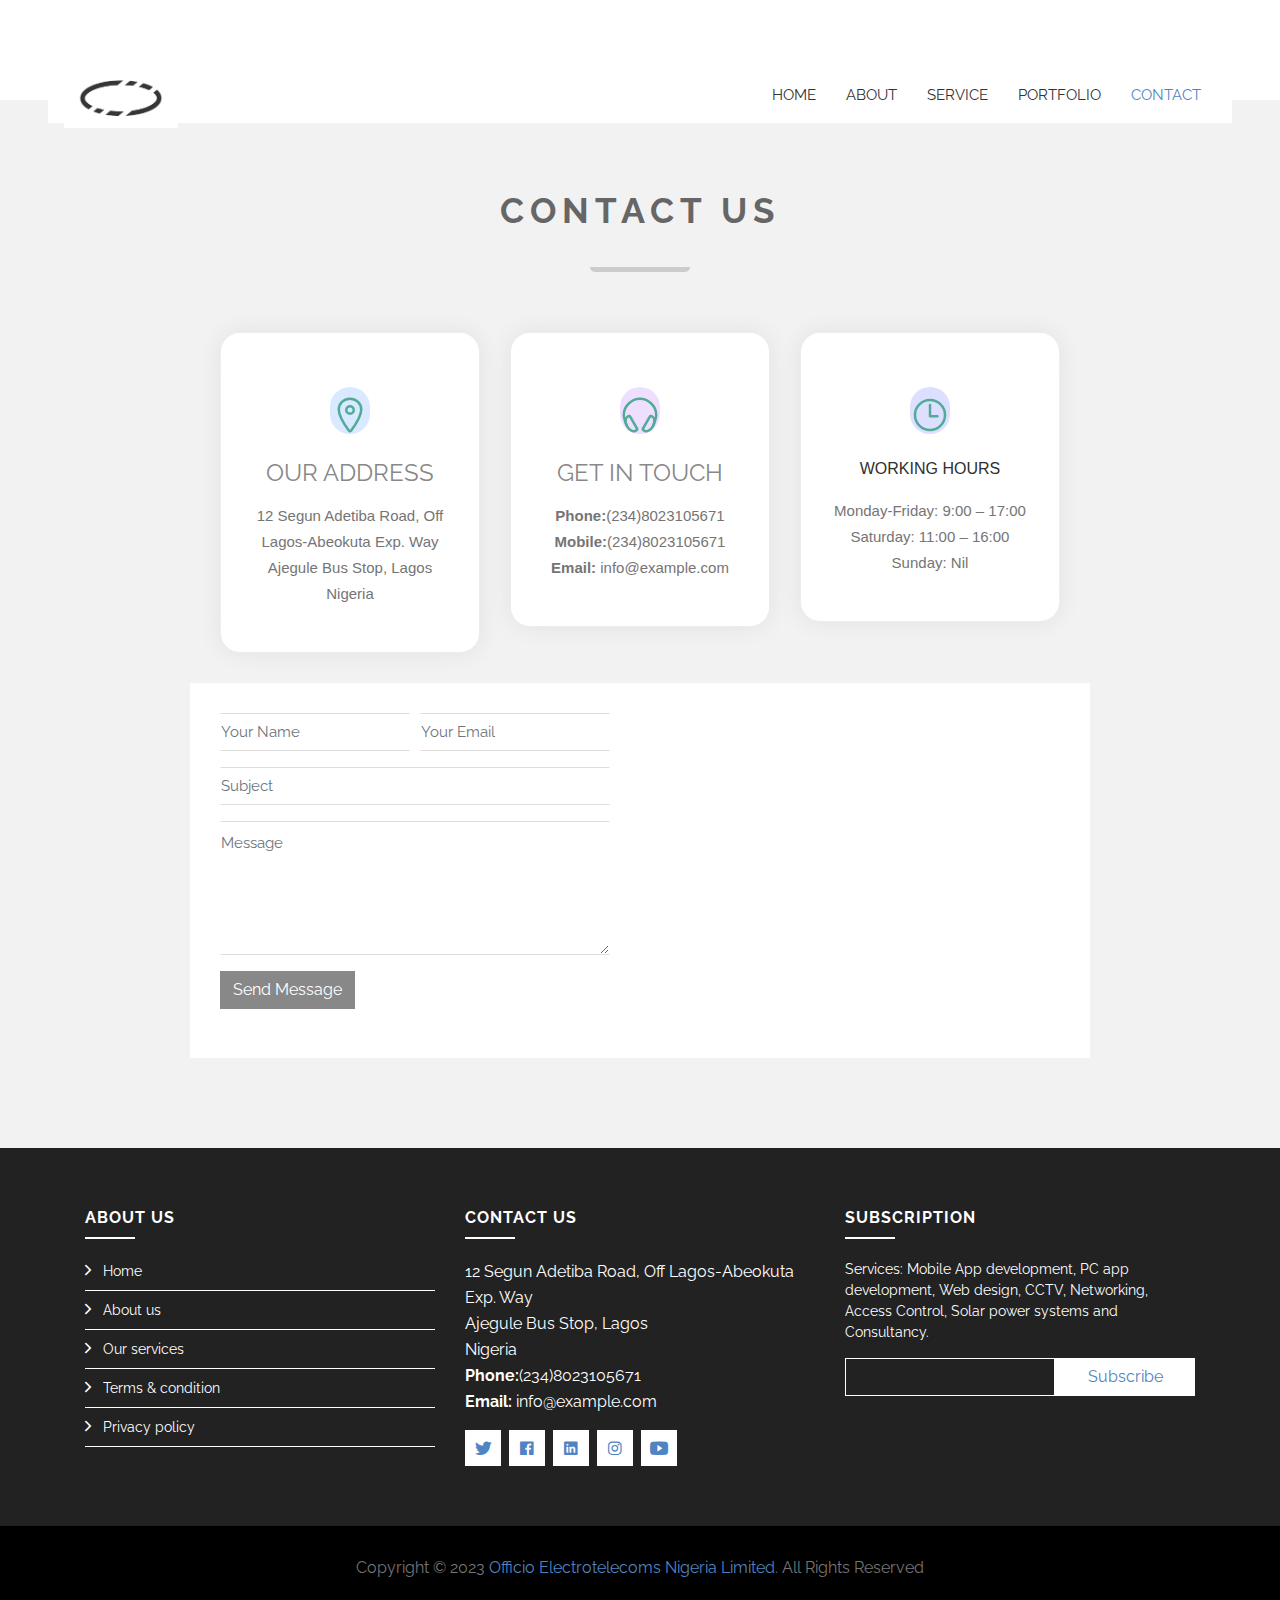
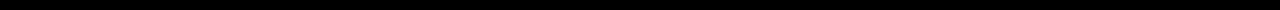
==== contact.html @ c7faecf1 "This is a new commit for what I originally planned to be an amendmend" ====
<!DOCTYPE html>
<html lang="en">
  <head>
    <meta charset="utf-8" />
    <title>Contact - Officio Electrotelecoms Nigeria Limited</title>
    <meta content="width=device-width, initial-scale=1.0" name="viewport" />
    <meta content="IT Company Website Template" name="keywords" />
    <meta content="IT Company Website Template" name="description" />

    <!-- Favicon -->
    <link href="img/logo1.jpg" rel="icon" />

    <!-- Google Font -->
    <link
      href="https://fonts.googleapis.com/css?family=Raleway:200,300,400,500,600,700,800,900&display=swap"
      rel="stylesheet"
    />
    <link
      rel="stylesheet"
      href="https://stackpath.bootstrapcdn.com/font-awesome/4.7.0/css/font-awesome.min.css"
      integrity="sha384-wvfXpqpZZVQGK6TAh5PVlGOfQNHSoD2xbE+QkPxCAFlNEevoEH3Sl0sibVcOQVnN"
      crossorigin="anonymous"
    />
    <!-- Libraries CSS -->
    <link href="lib/bootstrap/css/bootstrap.min.css" rel="stylesheet" />
    <link href="lib/ionicons/css/ionicons.min.css" rel="stylesheet" />
    <link href="lib/owlcarousel/assets/owl.carousel.min.css" rel="stylesheet" />
    <link href="lib/lightbox/css/lightbox.min.css" rel="stylesheet" />

    <!-- Main Stylesheet -->
    <link href="css/style.css" rel="stylesheet" />
  </head>

  <body>
    <!-- Nav Start -->
    <div id="nav">
      <div class="container-fluid p-5">
        <nav class="navbar navbar-expand-md bg-dark navbar-light">
          <a href="index.html" class="navbar-brand">
            <img src="img/logo1.jpg" alt="Logo" />
          </a>
          <button
            type="button"
            class="navbar-toggler"
            data-toggle="collapse"
            data-target="#navbarCollapse"
          >
            <span class="navbar-toggler-icon"></span>
          </button>

          <div
            class="collapse navbar-collapse justify-content-between"
            id="navbarCollapse"
          >
            <div class="navbar-nav ml-auto">
              <a href="index.html" class="nav-item nav-link">Home</a>
              <a href="about.html" class="nav-item nav-link">About</a>
              <a href="service.html" class="nav-item nav-link">Service</a>
              <a href="portfolio.html" class="nav-item nav-link">Portfolio</a>
              <!-- <a href="pricing.html" class="nav-item nav-link">Pricing</a> -->
              <!-- <div class="nav-item dropdown">
                <a
                  href="#"
                  class="nav-link dropdown-toggle"
                  data-toggle="dropdown"
                  >Pages</a
                >
                <div class="dropdown-menu">
                  <a href="skill.html" class="dropdown-item">Skills</a>
                  <a href="team.html" class="dropdown-item">Team Members</a>
                  <a href="review.html" class="dropdown-item">Reviews</a>
                  <a href="client.html" class="dropdown-item">Clients</a>
                  <a href="single.html" class="dropdown-item">Single Page</a>
                </div>
              </div> -->
              <a href="contact.html" class="nav-item nav-link active"
                >Contact</a
              >
            </div>
          </div>
        </nav>
      </div>
    </div>
    <!-- Nav End -->

    <!-- Contact Start -->
    <div class="contact mt-100">
      <div class="container">
        <div class="section-header">
          <h2>Contact Us</h2>
        </div>

        <div class="container">
          <div class="row">
            <div class="col-lg-4 col-sm-6">
              <div class="item">
                <span class="icon feature_box_col_four"
                  ><img class="fa" src="/img/location-outline.svg" alt=""
                /></span>
                <h4>OUR ADDRESS</h4>

                <p>
                  12 Segun Adetiba Road, Off Lagos-Abeokuta Exp. Way<br />
                  Ajegule Bus Stop, Lagos<br />
                  Nigeria <br />
                </p>
              </div>
            </div>

            <div class="col-lg-4 col-sm-6">
              <div class="item">
                <span class="icon feature_box_col_five"
                  ><img src="/img/headset-outline.svg" alt=""
                /></span>
                <h4>GET IN TOUCH</h4>
                <p>
                  <strong>Phone:</strong>(234)8023105671<br />
                  <strong>Mobile:</strong>(234)8023105671<br />
                  <strong>Email:</strong> info@example.com<br />
                </p>
              </div>
            </div>
            <div class="col-lg-4 col-sm-6">
              <div class="item">
                <span class="icon feature_box_col_six"
                  ><img src="/img/time-outline.svg" alt=""
                /></span>
                <h6>WORKING HOURS</h6>
                <p>
                  Monday-Friday: 9:00 – 17:00 <br />
                  Saturday: 11:00 – 16:00 <br />
                  Sunday: Nil
                </p>
              </div>
            </div>
          </div>
        </div>

        <div class="row">
          <div class="col-md-6">
            <div class="form">
              <form class="contactForm">
                <div class="form-row">
                  <div class="form-group col-sm-6">
                    <input
                      type="text"
                      class="form-control"
                      placeholder="Your Name"
                    />
                  </div>
                  <div class="form-group col-sm-6">
                    <input
                      type="email"
                      class="form-control"
                      placeholder="Your Email"
                    />
                  </div>
                </div>
                <div class="form-group">
                  <input
                    type="text"
                    class="form-control"
                    placeholder="Subject"
                  />
                </div>
                <div class="form-group">
                  <textarea
                    class="form-control"
                    rows="5"
                    placeholder="Message"
                  ></textarea>
                </div>
                <div>
                  <button class="btn" type="submit">Send Message</button>
                </div>
              </form>
            </div>
          </div>
          <div class="col-md-6">
            <div class="map">
              <iframe
                src="https://www.google.com/maps/embed?pb=!1m18!1m12!1m3!1d26361250.667320687!2d-113.75533773453304!3d36.24128894212527!2m3!1f0!2f0!3f0!3m2!1i1024!2i768!4f13.1!3m3!1m2!1s0x54eab584e432360b%3A0x1c3bb99243deb742!2sUnited%20States!5e0!3m2!1sen!2sbd!4v1574923227698!5m2!1sen!2sbd"
                frameborder="0"
                style="border: 0"
                allowfullscreen=""
              ></iframe>
            </div>
          </div>
        </div>
      </div>
    </div>
    <!-- Contact End -->

    <!-- Footer Start -->
    <div class="footer">
      <div class="footer-top">
        <div class="container">
          <div class="row">
            <div class="col-lg-4 col-md-6 footer-links">
              <h4>About Us</h4>
              <ul>
                <li>
                  <i class="ion-ios-arrow-forward"></i> <a href="#">Home</a>
                </li>
                <li>
                  <i class="ion-ios-arrow-forward"></i> <a href="#">About us</a>
                </li>
                <li>
                  <i class="ion-ios-arrow-forward"></i>
                  <a href="#">Our services</a>
                </li>
                <li>
                  <i class="ion-ios-arrow-forward"></i>
                  <a href="#">Terms & condition</a>
                </li>
                <li>
                  <i class="ion-ios-arrow-forward"></i>
                  <a href="#">Privacy policy</a>
                </li>
              </ul>
            </div>

            <div class="col-lg-4 col-md-6 footer-contact">
              <h4>Contact Us</h4>
              <p style="text-align: left">
                12 Segun Adetiba Road, Off Lagos-Abeokuta Exp. Way<br />
                Ajegule Bus Stop, Lagos<br />
                Nigeria <br />
                <strong>Phone:</strong>(234)8023105671<br />
                <strong>Email:</strong> info@example.com<br />
              </p>

              <div class="social-links">
                <a href="https://freewebsitecode.com/"
                  ><i class="ion-logo-twitter"></i
                ></a>
                <a href="https://facebook.com/freewebsitecode/"
                  ><i class="ion-logo-facebook"></i
                ></a>
                <a href="https://freewebsitecode.com/"
                  ><i class="ion-logo-linkedin"></i
                ></a>
                <a href="https://freewebsitecode.com/"
                  ><i class="ion-logo-instagram"></i
                ></a>
                <a
                  href="https://www.youtube.com/channel/UC9HlQRmKgG3jeVD_fBxj1Pw/videos"
                  ><i class="ion-logo-youtube"></i
                ></a>
              </div>
            </div>

            <div class="col-lg-4 col-md-6 footer-newsletter">
              <h4>Subscription</h4>
              <p>
                Services: Mobile App development, PC app development, Web
                design, CCTV, Networking, Access Control, Solar power systems
                and Consultancy.
              </p>
              <form action="" method="post">
                <input type="email" name="email" /><input
                  type="submit"
                  value="Subscribe"
                />
              </form>
            </div>
          </div>
        </div>
      </div>

      <div class="container">
        <div class="row align-items-center">
          <div class="col-md-12 copyright text-center">
            Copyright &copy; 2023
            <a href="#">Officio Electrotelecoms Nigeria Limited</a>. All Rights
            Reserved
          </div>
        </div>
      </div>
    </div>
    <!-- Footer End -->

    <a href="#" class="back-to-top"><i class="ion-ios-arrow-up"></i></a>

    <!-- Libraries JS -->
    <script src="lib/jquery/jquery.min.js"></script>
    <script src="lib/jquery/jquery-migrate.min.js"></script>
    <script src="lib/bootstrap/js/bootstrap.bundle.min.js"></script>
    <script src="lib/easing/easing.min.js"></script>
    <script src="lib/waypoints/waypoints.min.js"></script>
    <script src="lib/counterup/counterup.min.js"></script>
    <script src="lib/owlcarousel/owl.carousel.min.js"></script>
    <script src="lib/lightbox/js/lightbox.min.js"></script>

    <!-- Main Javascript -->
    <script src="js/main.js"></script>
  </body>
</html>
---- css/style.css ----
/**************************************/
/************ General CSS *************/
/**************************************/
body {
  color: #757575;
  font-family: "Raleway", sans-serif;
  background: #ffffff;
}

a {
  color: #4f84c4;
  transition: 0.3s;
}

a:hover,
a:active,
a:focus {
  color: #666666;
  outline: none;
  text-decoration: none;
}

p {
  color: #757575;
  padding: 0;
  margin: 0 0 15px 0;
}

h1,
h2,
h3,
h4,
h5,
h6 {
  font-weight: 700;
  color: #888888;
  margin: 0 0 15px 0;
  padding: 0;
}

h4,
h5,
h6 {
  font-weight: 400;
}

.mt-100 {
  margin-top: 100px;
}

/**************************************/
/********** Back to Top CSS ***********/
/**************************************/
.back-to-top {
  position: fixed;
  display: none;
  background: #4f84c4;
  color: #ffffff;
  width: 45px;
  height: 45px;
  text-align: center;
  line-height: 1;
  font-size: 44px;
  right: 15px;
  bottom: 15px;
  transition: background 0.3s;
  z-index: 9;
}

.back-to-top i {
  color: #ffffff;
}

/**************************************/
/************** Nav CSS ***************/
/**************************************/
#nav {
  position: fixed;
  top: 0;
  width: 100%;
  height: 100px;
  padding: 20px 0;
  z-index: 999;
}

#nav.nav-sticky {
  height: 40px;
  padding: 8px 0;
  box-shadow: 0 2px 5px rgba(0, 0, 0, 0.3);
  transition: all 0.3s;
}

#nav .navbar {
  height: 100%;
  background: transparent !important;
}

#nav .navbar-brand {
  padding: 0;
}

#nav .navbar-brand img {
  position: absolute;
  max-height: 60px;
  margin-top: -27px;
  transition: all 0.5s;
}

#nav.nav-sticky .navbar-brand img {
  position: absolute;
  max-height: 50px;
  margin-top: -25px;
  transition: all 0.5s;
}

#nav .nav-link,
#nav .nav-link:focus,
#nav .nav-link:hover,
#nav .nav-link.active {
  color: #333;
}

#nav .nav-link:hover,
#nav .nav-link.active {
  color: #4f84c4;
  background: #ffffff;
  transition: none;
}

#nav .dropdown-menu {
  margin-top: 0;
  border: 0;
  border-radius: 0;
  background: #f8f9fa;
}

@media (min-width: 768px) {
  #nav,
  #nav .navbar {
    background: #fff !important;
  }

  #nav a.nav-link {
    padding: 8px 15px;
    font-size: 15px;
    text-transform: uppercase;
  }
}

@media (max-width: 768px) {
  #nav {
    height: 50px;
    margin-bottom: 120px;
  }

  #nav,
  #nav .navbar {
    /* height: 50px; */
    background: #fff !important;
  }

  #nav a.nav-link {
    padding: 5px;
  }

  #nav .dropdown-menu {
    box-shadow: none;
  }

  #nav .container-fluid {
    padding: 0;
  }
}

/**************************************/
/************* Header CSS *************/
/**************************************/
.header {
  position: relative;
  width: 100%;
  background: #ffffff;
  margin-top: 100px;
}

.header .carousel-item {
  position: relative;
  width: 100%;
  overflow: hidden;
}

.header .carousel-img {
  text-align: center;
}

.header .carousel-img img {
  max-width: 100%;
  max-height: 100%;
}

.header .carousel-content {
  padding: 30px;
  text-align: center;
}

.header .carousel-content h2 {
  color: #4f84c4;
  font-size: 45px;
  font-weight: 700;
  letter-spacing: 3px;
  text-transform: capitalize;
}

.header .carousel-content p {
  color: #353535;
  font-size: 22px;
  font-weight: 500;
  letter-spacing: 1px;
  margin-bottom: 25px;
}

.header .carousel-content .btn {
  padding: 12px 30px;
  color: #ffffff;
  border-radius: 0;
  background: #4f84c4;
}

.header .carousel-content .btn:hover {
  background: #888888;
}

.carousel-control-next i,
.carousel-control-prev i {
  color: #888888;
  font-size: 45px;
}

.carousel-indicators li {
  width: 20px;
  height: 0px;
  background: #888888;
}

.home {
  min-height: 100vh;
  width: 100vw;
  background-image: url(/img/img1.jpg);
  background-size: cover;
  display: flex;
  align-items: center;
  justify-content: center;
  flex-flow: column;
  text-align: center;
  padding: 0 1rem;
  position: relative;
  overflow: hidden !important;
}

.home h1 {
  color: #fff;
  font-size: 3.5rem;
}

.home h3 {
  color: #fff;
  font-size: 2rem;
}

.home h4 {
  color: #fff;
}

.home .wave {
  position: absolute;
  bottom: -0.5rem;
  left: 0;
  height: 5rem;
  width: 100%;
  background: url(/img/wave.png);
  background-size: 100rem 11rem;
  animation: waves 8s linear infinite;
  background-repeat: repeat-x;
}

.home .wave2 {
  animation-direction: reverse;
  animation-duration: 6s;
  opacity: 0.3;
}

.home .wave3 {
  animation-duration: 4s;
  opacity: 0.5;
}

@media (max-width: 768px) {
  .home {
    padding-top: 120px;
  }
}

@keyframes waves {
  0% {
    background-position-x: 0;
  }
  100% {
    background-position-x: 100rem;
  }
}

/**************************************/
/******** Section Header CSS **********/
/**************************************/
.section-header {
  position: relative;
  max-width: 700px;
  margin: 0 auto 60px auto;
  padding-bottom: 25px;
}

.section-header h2 {
  color: #666666;
  font-size: 35px;
  font-weight: 700;
  text-transform: uppercase;
  letter-spacing: 6px;
  text-align: center;
}

.section-header::after {
  content: "";
  position: absolute;
  display: inline-block;
  width: 100px;
  height: 5px;
  background: #cccccc;
  border-radius: 0 0 5px 5px;
  bottom: 0;
  left: calc(50% - 50px);
}

.section-header p {
  font-size: 22px;
  font-weight: 300;
  text-align: center;
  margin: 0;
}

/**************************************/
/********* About + Single CSS *********/
/**************************************/
.about,
.single {
  position: relative;
  padding: 90px 0 60px 0;
  background: #f2f2f2;
}

.about .col-md-12,
.about .col-md-6,
.single .col-md-12,
.single .col-md-6 {
  margin-bottom: 30px;
}

.about .about-img,
.single .single-img {
  position: relative;
  overflow: hidden;
}

.about .about-img img,
.single .single-img img {
  width: 100%;
}

.about .about-content,
.single .single-content {
  position: relative;
  width: 80%;
  margin: -100px auto 0 auto;
  padding: 30px;
  background: #ffffff;
}

.about .about-content h2,
.single .single-content h2 {
  font-size: 25px;
  font-weight: 700;
}

.about .about-content p,
.single .single-content p {
  font-size: 16px;
  font-weight: 300;
}

.about .btn,
.single .btn {
  font-size: 14px;
  letter-spacing: 1px;
  color: #ffffff;
  background: #999999;
  border-radius: 0;
}

.about .btn:hover,
.single .btn:hover {
  background: #4f84c4;
}

/**************************************/
/************ Services CSS ************/
/**************************************/
.service {
  background: #ffffff;
  padding: 90px 0 60px 0;
  text-align: center;
}

.service .service-item {
  position: relative;
  width: 100%;
  text-align: center;
  margin-bottom: 30px;
}

.service .service-icon {
  position: relative;
  width: 100%;
  padding: 30px 15px;
  background: #4f84c4;
}

.service .service-icon i {
  font-size: 90px;
  line-height: 0;
  color: #ffffff;
}

.service .service-detail {
  position: relative;
  width: 100%;
  padding: 30px 15px;
  background: #f2f2f2;
}

.service .service-detail h4,
.service .service-detail h4 a {
  font-size: 18px;
  font-weight: 700;
  line-height: 24px;
  letter-spacing: 1px;
  text-transform: capitalize;
}

.service .service-detail p {
  margin: 0;
}

/* services 2 */

.item {
  background: #fff;
  text-align: center;
  padding: 30px 25px;
  box-shadow: 0 0 25px rgba(0, 0, 0, 0.07);
  border-radius: 20px;
  margin-bottom: 30px;
  border: 1px solid rgba(0, 0, 0, 0.07);
  -webkit-transition: all 0.7s ease 0s;
  transition: all 0.7 ease 0s;
}
.item:hover {
  background-image: linear-gradient(to bottom right, #66ffcc 0%, #ffccff 100%);
  background-position: right;
  transition: background-position 3s;
  box-shadow: 0 1px 1px 0 rgba(0, 0, 0, 0.2);
  -webkit-transition: all 0.5s ease 0s;
  transition: all 0.7s ease 0s;
}
.item:hover .item,
.item:hover span.icon {
  background: #fff;
  border-radius: 10px;
  -webkit-transition: all 0.5s ease 0s;
  transition: all 0.5s ease 0s;
}
.item:hover h6,
.item:hover p {
  color: #2b6777;
  -webkit-transition: all 0.5s ease 0s;
  transition: all 0.5s ease 0s;
}
.item .icon {
  font-size: 40px;
  margin-bottom: 25px;
  color: yellow;
  width: 90px;
  height: 90px;
  line-height: 96px;
  border-radius: 50px;
}

.item .icon img {
  width: 40px;
  height: 40px;
}

.item .feature_box_col_one {
  background: rgba(247, 198, 5, 0.2);
  color: #52ab98;
}
.item .feature_box_col_two {
  background: rgba(255, 77, 28, 0.15);
  color: #52ab98;
}
.item .feature_box_col_three {
  background: rgba(0, 147, 38, 0.15);
  color: #52ab98;
}
.item .feature_box_col_four {
  background: rgba(0, 108, 255, 0.15);
  color: #52ab98;
}
.item .feature_box_col_five {
  background: rgba(146, 39, 255, 0.15);
  color: #52ab98;
}
.item .feature_box_col_six {
  background: rgba(23, 39, 246, 0.15);
  color: #52ab98;
}
.item p {
  font-size: 15px;
  font-family: "Varela Round", Arial, "Helvetica Neue", Helvetica, sans-serif;
  line-height: 26px;
}
.item h6 {
  margin-bottom: 20px;
  font-family: "Varela Round", Arial, "Helvetica Neue", Helvetica, sans-serif;
  color: #2f2f2f;
}

/**************************************/
/********* Call To Action CSS *********/
/**************************************/
.call-to-action {
  position: relative;
  padding: 90px 0;
  background: #4f84c4;
}

.call-to-action .container {
  max-width: 700px;
}

.call-to-action .section-header h2 {
  color: #ffffff;
}

.call-to-action .section-header::before {
  background: #ffffff;
}

.call-to-action .section-header p {
  color: #ffffff;
}

.call-to-action .btn {
  padding: 15px 30px;
  color: #4f84c4;
  font-weight: 700;
  font-size: 18px;
  letter-spacing: 1px;
  text-transform: uppercase;
  background: #ffffff;
  border-radius: 0;
  transition: 0.3s;
}

.call-to-action .btn:hover {
  color: #ffffff;
  background: #353535;
}

/**************************************/
/************* Pricing CSS ************/
/**************************************/
.pricing {
  background: #f2f2f2;
  padding: 90px 0 60px 0;
}

.pricing .price-content {
  position: relative;
  background: #ffffff;
  text-align: center;
  margin-bottom: 30px;
}

.pricing .price-plan {
  display: block;
  background: #353535;
  margin: 0 0 30px;
  padding: 20px 0;
}

.pricing .price-plan i {
  color: #ffffff;
  font-size: 60px;
  line-height: 80px;
}

.pricing .price-title {
  display: block;
  color: #ffffff;
  font-size: 30px;
  letter-spacing: 2px;
  margin-bottom: 10px;
}

.pricing .price-amount {
  position: relative;
  font-family: "Arial, Helvetica", sans-serif;
  color: #ffffff;
  font-size: 60px;
  font-weight: 900;
  margin: 0;
  text-transform: uppercase;
}

.pricing .price-amount span {
  color: #ffffff;
  font-size: 22px;
  font-weight: 400;
  text-transform: lowercase;
}

.pricing .price-amount span:first-child {
  position: relative;
  top: -27px;
  left: -5px;
}

.pricing .price-date {
  color: #ffffff;
  font-size: 12px;
  margin-top: 5px;
  text-transform: uppercase;
  margin-bottom: 0;
}

.pricing .price-details {
  font-size: 16px;
  list-style: none;
  text-align: left;
}

.pricing .price-details li {
  padding: 5px 0;
}

.pricing .price-details li i.ion-md-checkmark {
  color: #4f84c4;
  margin-right: 8px;
}

.pricing .price-details li i.ion-md-close {
  color: #ea4335;
  margin-right: 10px;
}

.pricing .btn {
  color: #ffffff;
  padding: 10px 30px;
  text-transform: uppercase;
  border: none;
  border-radius: 0;
}

.pricing .price-btn {
  margin-top: 10px;
  margin-bottom: 30px;
  background: #353535;
  color: #ffffff;
}

.pricing .price-btn:hover {
  background: #4f84c4;
}

.pricing .features-price-btn {
  background: #4f84c4;
}

.pricing .features-price-btn:hover {
  background: #353535;
}

.pricing .features-price .price-plan {
  background: #4f84c4;
}

.pricing .features-price .price-plan p {
  color: #ffffff;
}

.pricing .features-price .price-plan .price-amount,
.pricing .features-price .price-plan .price-amount span {
  color: #ffffff;
}

.pricing .features-price .price-plan .price-title {
  color: #ffffff;
}

/**************************************/
/*********** Our Skills CSS ***********/
/**************************************/
.skills {
  position: relative;
  padding: 90px 0 60px 0;
}

.skills .skill-item {
  position: relative;
  width: 100%;
  margin-bottom: 30px;
}

.skills .skill-item h3 {
  font-size: 22px;
  font-weight: 700;
  color: #666666;
  margin-bottom: 15px;
}

.skills .skill-name {
  position: relative;
  width: 100%;
}

.skills .skill-name p {
  display: inline-block;
  margin-bottom: 5px;
  font-size: 16px;
  font-weight: 400;
}

.skills .skill-name p:last-child {
  float: right;
}

.skills .progress {
  margin-bottom: 15px;
  border-radius: 0;
}

.skills .progress .progress-bar {
  background: #4f84c4;
  border-radius: 0;
}

/**************************************/
/************ Counters CSS ************/
/**************************************/
.counters {
  position: relative;
  width: 100%;
  padding: 90px 0;
  background: #4f84c4;
}

.counters i {
  display: inline-block;
  font-size: 90px;
  line-height: 0;
  color: #ffffff;
  margin-bottom: 10px;
}

.counters h2 {
  font-family: "Arial, Helvetica", sans-serif;
  font-size: 60px;
  font-weight: 900;
  letter-spacing: 5px;
  color: #ffffff;
}

.counters p {
  font-size: 22px;
  color: #ffffff;
}

/**************************************/
/************ Portfolio CSS ***********/
/**************************************/
.portfolio {
  position: relative;
  padding: 90px 0 60px 0;
  background: #f2f2f2;
}

.portfolio .portfolio-item {
  margin-bottom: 30px;
  overflow: hidden;
}

.portfolio .portfolio-item .portfolio-img {
  position: relative;
  background: #000000;
  overflow: hidden;
}

.portfolio .portfolio-item .link-preview,
.portfolio .portfolio-item .link-details {
  position: absolute;
  display: inline-block;
  padding: 5px 0;
  line-height: 1;
  text-align: center;
  width: 45px;
  height: 35px;
  background: #4f84c4;
  border: 1px solid #ffffff;
  transition: 0.3s;
  opacity: 0;
}

.portfolio .portfolio-item .link-preview i,
.portfolio .portfolio-item .link-details i {
  font-size: 22px;
  color: #ffffff;
}

.portfolio .portfolio-item .link-preview:hover,
.portfolio .portfolio-item .link-details:hover {
  background: #ffffff;
  border: 1px solid #4f84c4;
}

.portfolio .portfolio-item .link-preview:hover i,
.portfolio .portfolio-item .link-details:hover i {
  color: #353535;
}

.portfolio .portfolio-item .link-preview {
  left: 0;
  top: calc(50% - 18px);
}

.portfolio .portfolio-item .link-details {
  right: 0;
  top: calc(50% - 18px);
}

.portfolio .portfolio-item:hover .link-preview {
  opacity: 1;
  left: calc(50% - 50px);
}

.portfolio .portfolio-item:hover .link-details {
  opacity: 1;
  right: calc(50% - 50px);
}

.portfolio .portfolio-item .portfolio-info {
  position: relative;
  width: 100%;
  padding: 30px 15px;
  text-align: center;
  background: #ffffff;
}

.portfolio .portfolio-item .portfolio-info h3 {
  font-size: 18px;
  font-weight: 700;
  margin-bottom: 10px;
}

.portfolio .portfolio-item .portfolio-info p {
  margin: 0;
  font-size: 14px;
  font-weight: 300;
  text-transform: uppercase;
}

/**************************************/
/************** Team CSS **************/
/**************************************/
.team {
  position: relative;
  padding: 90px 0;
  background: #ffffff;
}

.team .team-item {
  margin-bottom: 30px;
  overflow: hidden;
}

.team .team-item .team-img {
  position: relative;
  background: #000000;
  overflow: hidden;
}

.team .team-item .team-social {
  position: absolute;
  display: block;
  text-align: center;
  width: 100%;
  height: 35px;
  top: 0;
  left: 0;
  transition: 0.3s;
  opacity: 0;
}

.team .team-item .team-social a {
  display: inline-block;
  padding: 5px 0;
  line-height: 1;
  text-align: center;
  width: 35px;
  height: 35px;
  background: #4f84c4;
  border: 1px solid #ffffff;
}

.team .team-item .team-social a i {
  font-size: 22px;
  color: #ffffff;
}

.team .team-item .team-social a:hover {
  background: #ffffff;
  border: 1px solid #4f84c4;
}

.team .team-item .team-social a:hover i {
  color: #353535;
}

.team .team-item:hover .team-social {
  opacity: 1;
  top: calc(50% - 18px);
}

.team .team-item .team-info {
  position: relative;
  width: 100%;
  padding: 30px 15px;
  text-align: center;
  background: #f2f2f2;
}

.team .team-item .team-info h3 {
  font-size: 18px;
  font-weight: 700;
  margin-bottom: 10px;
}

.team .team-item .team-info p {
  margin: 0;
  font-size: 14px;
  font-weight: 300;
  text-transform: uppercase;
}

/**************************************/
/*********** Testimonials CSS *********/
/**************************************/
.testimonials {
  position: relative;
  padding: 90px 0 60px 0;
  background: #f2f2f2;
}

.testimonials .testimonial-item {
  position: relative;
  margin: 0 15px 30px 15px;
  background: #ffffff;
}

.testimonials .testimonial-img {
  position: relative;
  background: #000000;
  overflow: hidden;
}

.testimonials .testimonial-text {
  position: relative;
  width: 100%;
  padding: 30px 15px;
  text-align: center;
  background: #ffffff;
}

.testimonials .testimonial-text h3 {
  font-size: 18px;
  font-weight: 700;
  margin-bottom: 10px;
}

.testimonials .testimonial-text h4 {
  font-size: 12px;
  font-weight: 300;
  text-transform: uppercase;
}

.testimonials .testimonial-text p {
  margin: 0;
  font-size: 16px;
  font-weight: 300;
}

.testimonials .owl-nav,
.testimonials .owl-dots {
  margin-top: 5px;
  text-align: center;
}

.testimonials .owl-dot {
  display: inline-block;
  margin: 0 5px;
  width: 12px;
  height: 12px;
  border-radius: 50%;
  background-color: #dddddd;
}

.testimonials .owl-dot.active {
  background-color: #4f84c4;
}

@media (max-width: 575px) {
  .testimonials .testimonial-text {
    padding: 25px;
  }
}

/**************************************/
/************* Clients CSS ************/
/**************************************/
.clients {
  position: relative;
  padding: 90px 0;
}

.clients .section-header p {
  padding-bottom: 10px;
}

.clients img {
  max-width: 100%;
  opacity: 1;
  transition: 0.3s;
  padding: 15px 0;
}

.clients img:hover {
  opacity: 0.5;
}

.clients .owl-nav,
.clients .owl-dots {
  margin-top: 5px;
  text-align: center;
}

.clients .owl-dot {
  display: inline-block;
  margin: 0 5px;
  width: 12px;
  height: 12px;
  border-radius: 50%;
  background-color: #ddd;
}

.clients .owl-dot.active {
  background-color: #4f84c4;
}

/**************************************/
/************* Contact CSS ************/
/**************************************/
.contact {
  position: relative;
  padding: 90px 0;
  background: #f2f2f2;
}

.contact .container {
  max-width: 900px;
}

.contact .container .col-md-6 {
  padding: 0;
  background: #ffffff;
}

.contact .form {
  background: #ffffff;
  padding: 30px;
  color: #353535;
}

.contact .form input,
.contact .form textarea {
  padding: 10px 0;
  border-color: #dddddd transparent #dddddd transparent;
  border-radius: 0;
  box-shadow: none;
  font-size: 15px;
}

.contact .form input:focus,
.contact .form textarea:focus {
  border-color: #4f84c4 transparent #4f84c4 transparent;
}

.contact .form button[type="submit"] {
  color: #ffffff;
  background: #888888;
  border-radius: 0;
}

.contact .form button[type="submit"]:hover {
  background: #4f84c4;
}

.contact .map {
  position: relative;
  background: #ffffff;
}

.contact .map iframe {
  width: 100%;
  height: 375px;
  margin-bottom: -7px;
}

/**************************************/
/************* Footer CSS *************/
/**************************************/
.footer {
  position: relative;
  padding: 0 0 30px 0;
  background: #000000;
}

.footer .footer-top {
  background: #222222;
  padding: 60px 0 30px 0;
}

.footer .footer-top .footer-info,
.footer .footer-top .footer-links,
.footer .footer-top .footer-contact,
.footer .footer-top .footer-newsletter {
  margin-bottom: 30px;
}

.footer .footer-top .social-links a {
  font-size: 18px;
  display: inline-block;
  background: #ffffff;
  color: #4f84c4;
  line-height: 1;
  padding: 9px 0;
  margin-right: 4px;
  text-align: center;
  width: 36px;
  height: 36px;
  transition: 0.3s;
}

.footer .footer-top .social-links a:hover {
  background: #4f84c4;
  color: #ffffff;
}

.footer .footer-top h4 {
  font-size: 16px;
  font-weight: 700;
  color: #ffffff;
  text-transform: uppercase;
  position: relative;
  padding-bottom: 12px;
  margin-bottom: 20px;
  letter-spacing: 1px;
}

.footer .footer-top h4::before {
  content: "";
  position: absolute;
  left: 0;
  bottom: 0;
  height: 0;
  width: 50px;
  border-bottom: 2px solid #ffffff;
}

.footer .footer-top .footer-links ul {
  list-style: none;
  padding: 0;
  margin: 0;
}

.footer .footer-top .footer-links ul i {
  padding-right: 8px;
  color: #ffffff;
  font-size: 16px;
}

.footer .footer-top .footer-links ul li {
  border-bottom: 1px solid #ffffff;
  padding: 7px 0;
}

.footer .footer-top .footer-links ul li:first-child {
  padding-top: 0;
}

.footer .footer-top .footer-links ul a {
  font-size: 14px;
  color: #ffffff;
}

.footer .footer-top .footer-links ul a:hover {
  color: #4f84c4;
}

.footer .footer-top .footer-contact p {
  color: #ffffff;
  line-height: 26px;
}

.footer .footer-top .footer-newsletter input[type="email"] {
  padding: 6px 8px;
  width: 60%;
  border: 1px solid #ffffff;
  background: transparent;
  color: #ffffff;
}

.footer .footer-top .footer-newsletter input[type="submit"] {
  border: 0;
  width: 40%;
  padding: 6px 0;
  text-align: center;
  color: #4f84c4;
  border: 1px solid #ffffff;
  background: #ffffff;
  transition: 0.3s;
  cursor: pointer;
}

.footer .footer-top .footer-newsletter input[type="submit"]:hover {
  color: #ffffff;
  background: #4f84c4;
  border: 1px solid #4f84c4;
}

.footer .footer-top .footer-newsletter p {
  color: #ffffff;
  font-size: 14px;
}

.footer .credit,
.footer .copyright {
  text-align: center;
  padding-top: 30px;
}

@media (min-width: 768px) {
  .footer .credit {
    text-align: right;
  }

  .footer .copyright {
    text-align: left;
  }
}

.faq {
  min-height: 70vh;
  width: 100vw;
  text-align: center;
  padding: 0 2rem;
  background: url(../images/faq.jpg);
  background-repeat: no-repeat;
  background-size: cover;
}

.faq .row {
  display: flex;
  align-items: center;
  justify-content: center;
  padding: 0 2rem;
}

.faq .row .accordion-container {
  width: 50%;
  text-align: left;
}

.faq .row .accordion {
  margin-left: 1rem;
  margin-right: 2rem;
}

.faq .row .accordion-container .accordion .accordion-header {
  background-color: #00bfff;
  margin: 1rem 0;
  box-shadow: 0.1rem 0.1rem 0.3rem rgba(0, 0, 0, 0.3);
  cursor: pointer;
  margin-left: 1rem;
  margin-right: 2rem;
}

.faq .row .accordion-container .accordion .accordion-header span {
  display: inline-block;
  text-align: center;
  height: 4rem;
  width: 5rem;
  line-height: 4rem;
  font-size: 2rem;
  background: #333;
  color: #fff;
  clip-path: polygon(0% 0%, 75% 0%, 100% 50%, 75% 100%, 0% 100%);
}

.faq .row .accordion-container .accordion .accordion-header h3 {
  display: inline;
  color: #333;
  font-weight: 400;
  padding-left: 0.5rem;
  font-size: 1.5rem;
}

.faq .row .accordion-container .accordion .accordion-body {
  padding: 1rem;
  color: #444;
  box-shadow: 0.1rem 0.1rem 0.3rem rgba(0, 0, 0, 0.3);
  background-color: #fff;
  font-size: 1.3rem;
  display: none;
  margin-left: 1rem;
  margin-right: 2rem;
}
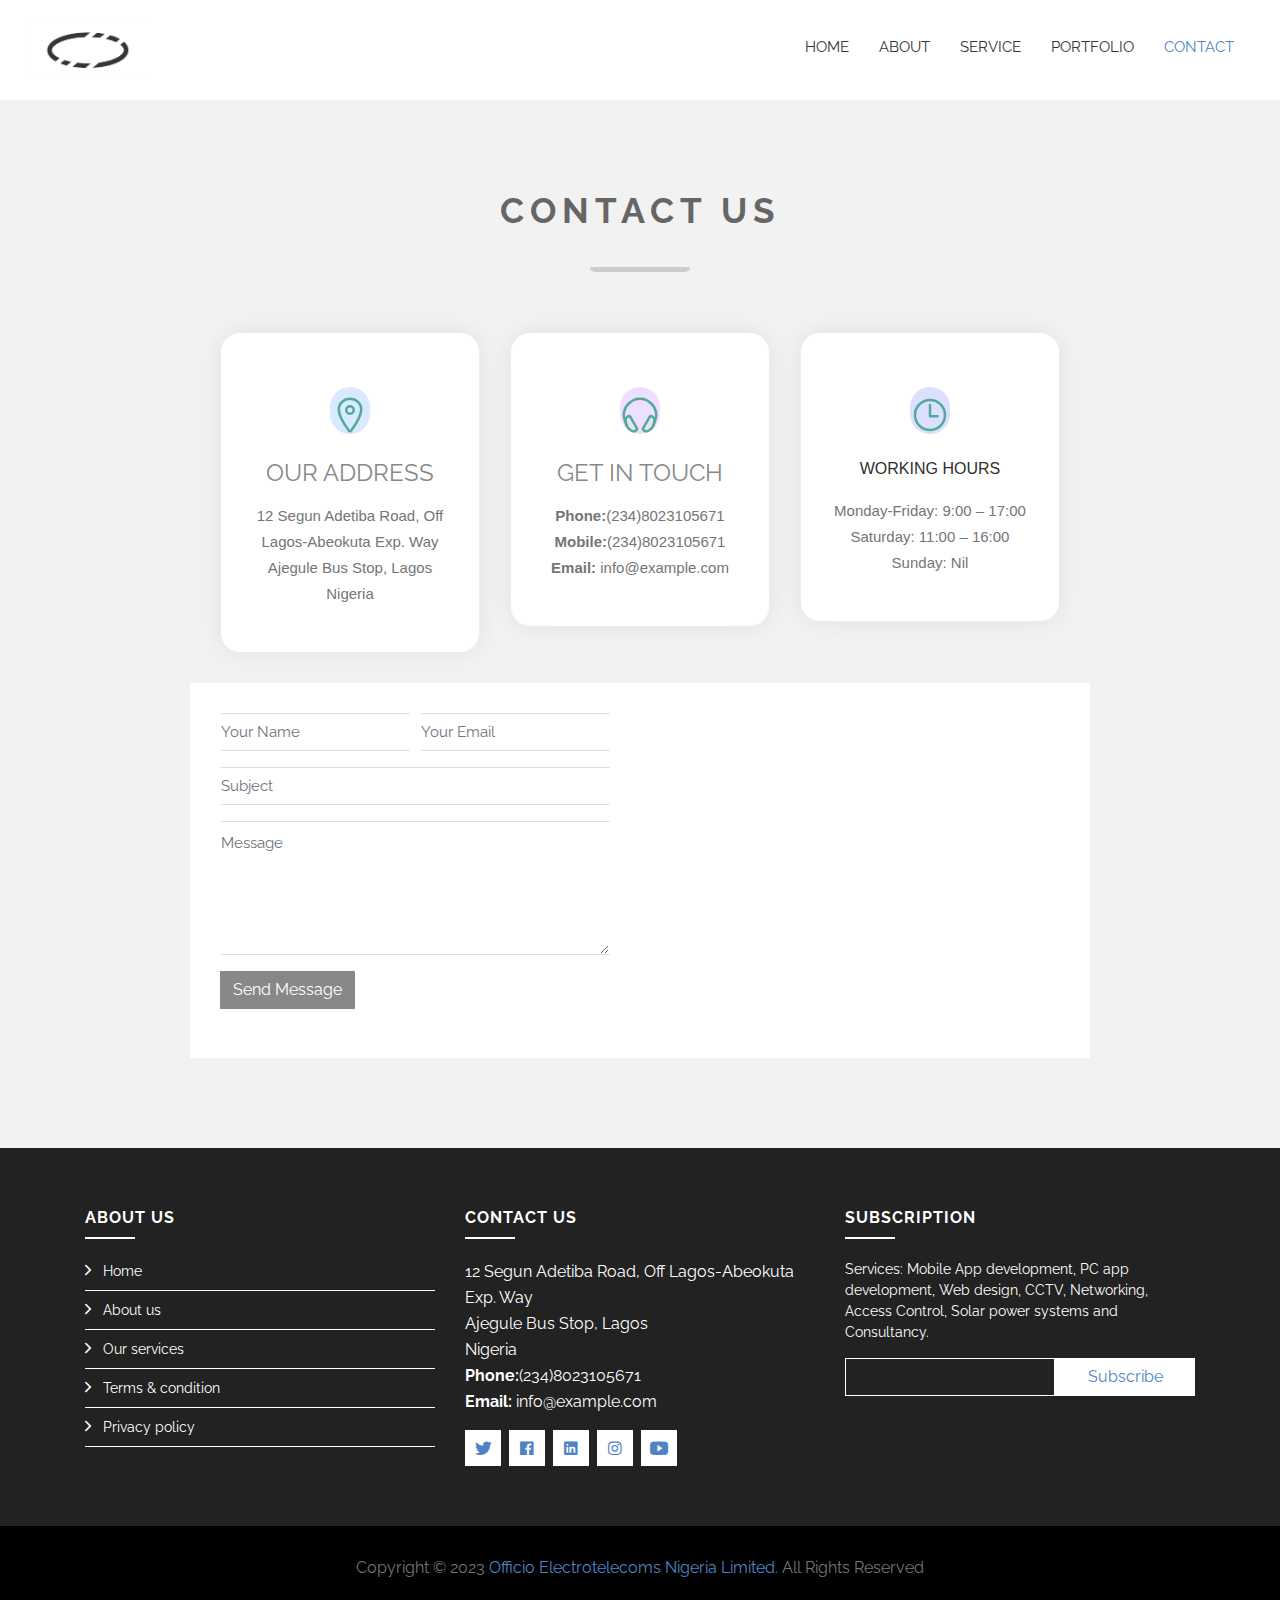
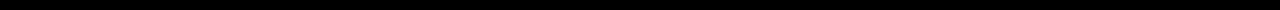
==== commit a7788c03: "modify contact page" ====
--- a/contact.html
+++ b/contact.html
@@ -34,7 +34,7 @@
   <body>
     <!-- Nav Start -->
     <div id="nav">
-      <div class="container-fluid p-5">
+      <div class="container-fluid">
         <nav class="navbar navbar-expand-md bg-dark navbar-light">
           <a href="index.html" class="navbar-brand">
             <img src="img/logo1.jpg" alt="Logo" />
